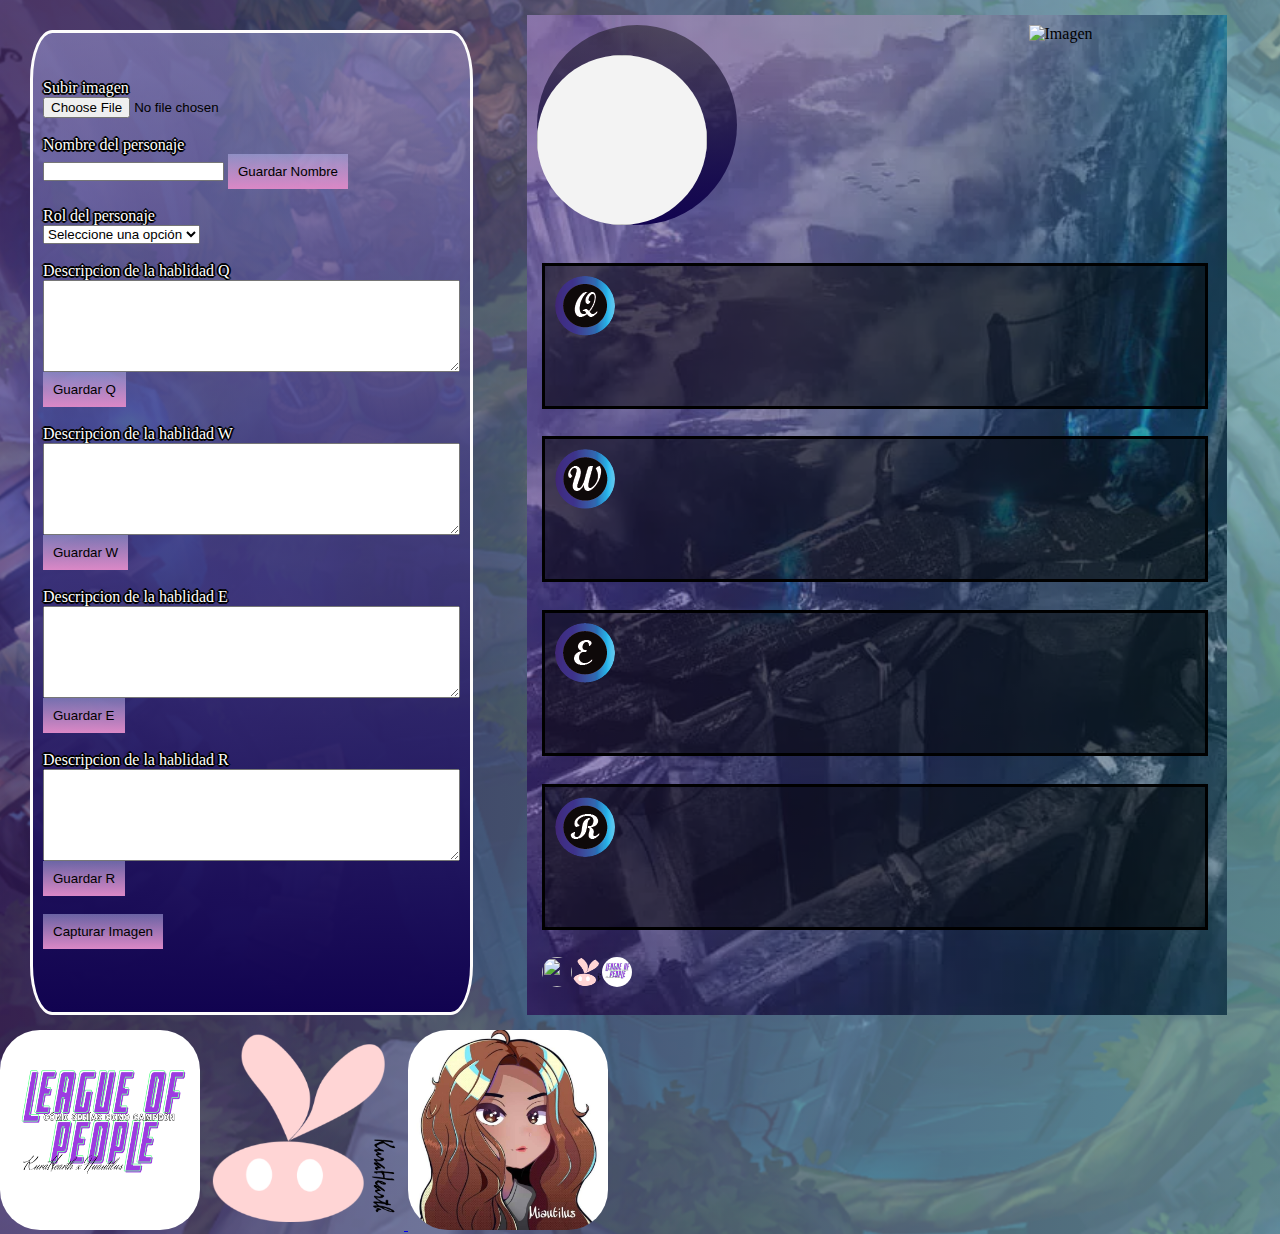
==== index.html @ 79ed460e "Update index.html" ====
<html>
  <head>
    <meta charset="utf-8">
    <link rel="stylesheet" href="css/concurso.css">   
    <script src="https://html2canvas.hertzen.com/dist/html2canvas.js"></script>

  </head>
  <body>
    <div class="contenedorMain">  
    <div class="contenedorMenu">
      <br>
      <br>
      <p>Subir imagen</p>
      <input type="file" id="seleccionArchivos" accept="image/*"> 
      <br>
      <br>
      <p>Nombre del personaje </p>
      <input type="text" id="namePer" />
      <button onclick="guardarTextoP()">Guardar Nombre</button>
      <br>
      <br>
      <p>Rol del personaje</p>
      <select id="lista" onchange="mostrarImagen()">
        <option value="">Seleccione una opción</option>
        <option value="img/mago.png">Mago</option>
        <option value="img/adc.png">Tirador</option>
        <option value="img/asesino.png">Asesino</option>
        <option value="img/luchador.png">Luchador</option>
        <option value="img/tanque.png">Tanque</option>
        <option value="img/sup.png">Soporte</option>
      </select>
      <br>
      <br>
      <p>Descripcion de la hablidad Q</p>
      <textarea id="descriQ" rows="6" cols="50" maxlenght="443"></textarea>
      <br>
      <button onclick="guardarTextoQ()">Guardar Q</button>
      <br>
      <br>
      <p>Descripcion de la hablidad W</p>
      <textarea id="descriW" rows="6" cols="50" maxlenght="443"></textarea>
      <br>
      <button onclick="guardarTextoW()">Guardar W</button>
      <br>
      <br>
      <p>Descripcion de la hablidad E</p>
      <textarea id="descriE" rows="6" cols="50" maxlenght="443"></textarea>
      <br>
      <button onclick="guardarTextoE()">Guardar E</button>
      <br>
      <br>
      <p>Descripcion de la hablidad R</p>
      <textarea id="descriR" rows="6" cols="50" maxlenght="443"></textarea>
      <br>
      <button onclick="guardarTextoR()">Guardar R</button>
      <br>
      <br>
      <button onclick="downloadImage()">Capturar Imagen</button>


			
    </div>

    <div class="box" id="box">
      <div class="contenedor2"> 
        <div class="bordeContenedorImg">
          <img class="contenedorImg" id="imagenPrevisualizacion"> 
        </div>
        <div class="caja2" id="personaje"> 
          <br>
        </div>
        <div id="contenedorImagen">
          <img id="imagen" src="" alt="Imagen">
        </div>
      </div>

      <div class="contenedor">
        <div class="contenedorImgHabQ"></div>
        <div class="caja" id="contenedorQ">
        <h1 id="tituloQ"></h1>
        </div>
      </div>

      <div class="contenedor3">
        <div class="contenedorImgHabW"></div>
        <div class="caja" id="contenedorW"> </div>
      </div>
      <div class="contenedor4">
        <div class="contenedorImgHabE" ></div>
        <div class="caja" id="contenedorE"> </div>
      </div>
      <div class="contenedor5">
        <div class="contenedorImgHabR" ></div>
        <div class="caja" id="contenedorR"> </div>
      </div>
      <div class="contenedorIconos"> 
        <img class="iconos" src = "img/logoMiauti.png"> 
        <img class="iconos" src="img/logoKura.png"> 
        <img class="iconos" src="img/logo_evento.png"> 
      </div>
    </div></div>
    <footer>
      <img class="iconosFooter" src="img/logo_evento.png"> 
      <a href="https://www.facebook.com/KuraHearth">
        <img class="iconosFooter" src="img/logoKura.png"> 
      </a>
      <a href="https://www.facebook.com/miautichiquita">
        <img class="iconosFooter" src="img/miautiLogo.jpg"> 
      </a>
  
     
    </footer>

  
    <script>
      const $seleccionArchivos = document.querySelector("#seleccionArchivos"),
      $imagenPrevisualizacion = document.querySelector("#imagenPrevisualizacion");

      // Escuchar cuando cambie
      $seleccionArchivos.addEventListener("change", () => {
      // Los archivos seleccionados, pueden ser muchos o uno
      const archivos = $seleccionArchivos.files;
      // Si no hay archivos salimos de la función y quitamos la imagen
      if (!archivos || !archivos.length) {
        $imagenPrevisualizacion.src = "";
        return;
      }
      // Ahora tomamos el primer archivo, el cual vamos a previsualizar
      const primerArchivo = archivos[0];
      // Lo convertimos a un objeto de tipo objectURL
      const objectURL = URL.createObjectURL(primerArchivo);
      // Y a la fuente de la imagen le ponemos el objectURL
      $imagenPrevisualizacion.src = objectURL;
      });

     
      function guardarTextoP() {
  // Obtener el valor del campo de entrada
  const texto = document.getElementById("namePer").value;
  

  // Asignar el valor al contenido del contenedor de destino
  document.getElementById("personaje").innerText = texto;
}
function guardarTextoQ() {
  // Obtener el valor del campo de entrada
  const texto = document.getElementById("descriQ").value;
  

  // Asignar el valor al contenido del contenedor de destino
  document.getElementById("contenedorQ").innerText = texto;
}
function guardarTextoW() {
  // Obtener el valor del campo de entrada
  const texto = document.getElementById("descriW").value;
  

  // Asignar el valor al contenido del contenedor de destino
  document.getElementById("contenedorW").innerText = texto;
}
function guardarTextoE() {
  // Obtener el valor del campo de entrada
  const texto = document.getElementById("descriE").value;
  

  // Asignar el valor al contenido del contenedor de destino
  document.getElementById("contenedorE").innerText = texto;
}
function guardarTextoR() {
  // Obtener el valor del campo de entrada
  const texto = document.getElementById("descriR").value;
  

  // Asignar el valor al contenido del contenedor de destino
  document.getElementById("contenedorR").innerText = texto;
}
function mostrarImagen() {
  var lista = document.getElementById("lista");
  var imagen = document.getElementById("imagen");
  var opcionSeleccionada = lista.options[lista.selectedIndex].value;
  imagen.src = opcionSeleccionada;
}
function downloadImage(){
	 html2canvas(document.querySelector("#box")).then(canvas => {
		a = document.createElement('a'); 
		document.body.appendChild(a); 
		a.download = "test.png"; 
		a.href =  canvas.toDataURL();
		a.click();
	});	 
 }
    </script>
  </body>
</html>
---- css/concurso.css ----
*{
    margin: 0;
    padding: 0;
}
body{
    width: 100%;
    height: auto;
    min-height: 100vh;
    background-position: center; 
    background-size: cover;
    background-image: linear-gradient(
        to left,
        rgba(148, 217, 235, 0.5),
        rgba(74, 31, 126, 0.5)
      ), url("img/GRIETA.png");
    position: relative;
    align-items: center;
    
}

p{
    font-family: "Roboto";
    color: #FFF;
    text-shadow:2px 0 0 #000, -2px 0 0 #000, 0 2px 0 #000, 0 -2px 0 #000, 1px 1px #000, -1px -1px 0 #000, 1px -1px 0 #000, -1px 1px 0 #000;
}
button {
    background: linear-gradient(rgba(185, 185, 240, 0.5), rgb(219, 136, 198));
    padding: 10 10;
    border: none;
    
}

.img {
    object-fit: cover;
    width: 100%;
    height: 100%;
}


.box {
    display: grid;
    background-image: linear-gradient(
        to left,
        rgba(11, 61, 73, 0.5),
        rgba(74, 31, 126, 0.5)
      ), url("img/aram.jpg");
    width: 700;
    height: 1000;
    margin: 0 auto;
    background-position: center; 
    background-size: cover;

}


.contenedorImg{
    border-radius: 50%;
    width: 170;
    height: 170;
    position: relative;
    background-color: rgb(243, 243, 243);  
}

.bordeContenedorImg{
    display: flex;
    position: relative;
    border-radius: 50%;
    width: 200;
    height: 200;
    background: linear-gradient(rgba(18, 18, 19,0.5), rgb(17, 3, 80));
    align-items:  last baseline;
    align-content: right;
    box-shadow: 30 30 black;
    z-index: 500;
}


.contenedorImgHabQ{  
    border-radius: 50%;
    width: 60;
    height: 60;
    position: relative;
    background-image: url("img/Q.png");
    background-repeat: no-repeat;
}

.contenedorImgHabW{  
    border-radius: 50%;
    width: 60;
    height: 60;
    position: relative;
    background-image: url("img/W.png");
    background-repeat: no-repeat;
}
.contenedorImgHabE{  
    border-radius: 50%;
    width: 60;
    height: 60;
    position: relative;
    background-image: url("img/E.png");
    background-repeat: no-repeat;
}
.contenedorImgHabR{  
    border-radius: 50%;
    width: 60;
    height: 60;
    position: relative;
    background-image: url("img/R.png");
    background-repeat: no-repeat;
}

.contenedorIconos{
    margin: 15;
    display: flex;
    flex-direction: row;
}
.iconos{
    border-radius: 50%;
    width: 30;
    height: 30;
    position: relative;
    background-repeat: no-repeat;

}
.iconosFooter{
   border-radius: 20%;
    width: 200;
    height: 200;
    position: relative;
    background-repeat: no-repeat;

}




.contenedor{
    margin: 15;
    margin-bottom: 0;
    padding: 10 ;
    border-width: 10;
    border: solid black;
    background-color: rgba(0, 0, 0,0.5);
    position: relative;
    display: flex;
    flex-direction: row;
    width: 640;
    height: 120;
 
    
}
.contenedor3{
    margin: 15;
    margin-bottom: 0;
    padding: 10 ;
    border-width: 10;
    border: solid black;
    background-color: rgba(0, 0, 0,0.5);
    position: relative;
    display: flex;
    flex-direction: row;
    width: 640;
    height: 120;
   
}
.contenedor4{
    margin: 15;
    margin-bottom: 0;
    padding: 10 ;
    border-width: 10;
    border: solid black;
    background-color: rgba(0, 0, 0,0.5);
    position: relative;
    display: flex;
    flex-direction: row;
    width: 640;
    height: 120;  
}
.contenedor5{
    margin: 15;
    margin-bottom: 0;
    padding: 10 ;
    border-width: 10;
    border: solid black;
    background-color: rgba(0, 0, 0,0.5);
    position: relative;
    display: flex;
    flex-direction: row;
    width: 640;
    height: 120;  
}

.contenedor2{
    padding: 10 ;
    display: flex;
    flex-direction: row;
    position: relative;
    width: auto;
    height: 70%;
}

.caja{
    position: relative;
    padding: 10;
    width: 80%;
    height: 250;
    color: white;
    justify-content: center;
    align-items: center;
    text-align: center;
    overflow: hidden;
    white-space: nowrap;
    

}

.caja2{
    justify-content: center;
    align-items: center;
    text-align: center;
    font-size: 30;
    padding: 10;
    width: 40%;
    height: auto;
    color: white;
    text-shadow:2px 2px 4px #FFF, 4px 4px 4px #4d0f68,
 6px 6px 4px #222;

}
.contenedorMain{
    margin: 15;
    display: flex;
    flex-direction: row;
}
.contenedorMenu{
    border-radius: 5%;
    margin: 15;
    margin-bottom: 0;
    padding: 10 ;
    border-width: 10;
    border: solid rgb(253, 252, 252);
    background: linear-gradient(rgba(156, 156, 216, 0.5), rgb(17, 3, 80));
    position: relative;

}
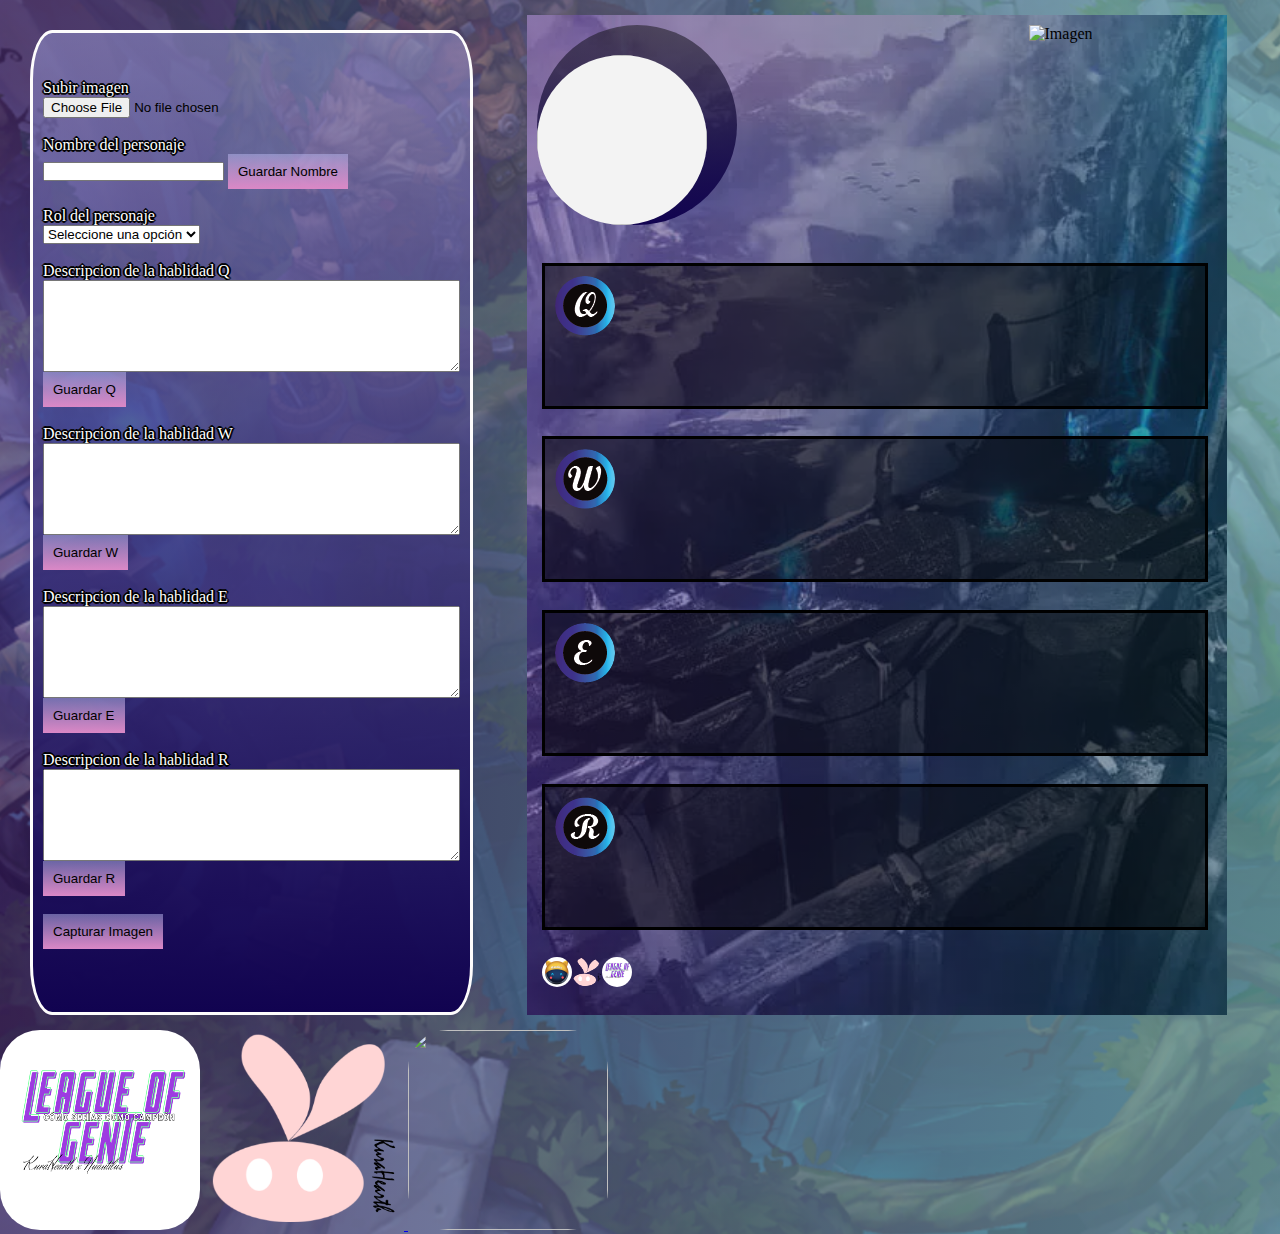
==== commit fc88cb95: "Update index.html" ====
--- a/index.html
+++ b/index.html
@@ -105,7 +105,7 @@
         <img class="iconosFooter" src="img/logoKura.png"> 
       </a>
       <a href="https://www.facebook.com/miautichiquita">
-        <img class="iconosFooter" src="img/miautiLogo.jpg"> 
+        <img class="iconosFooter" src="img/logoMi.jpg"> 
       </a>
   
      
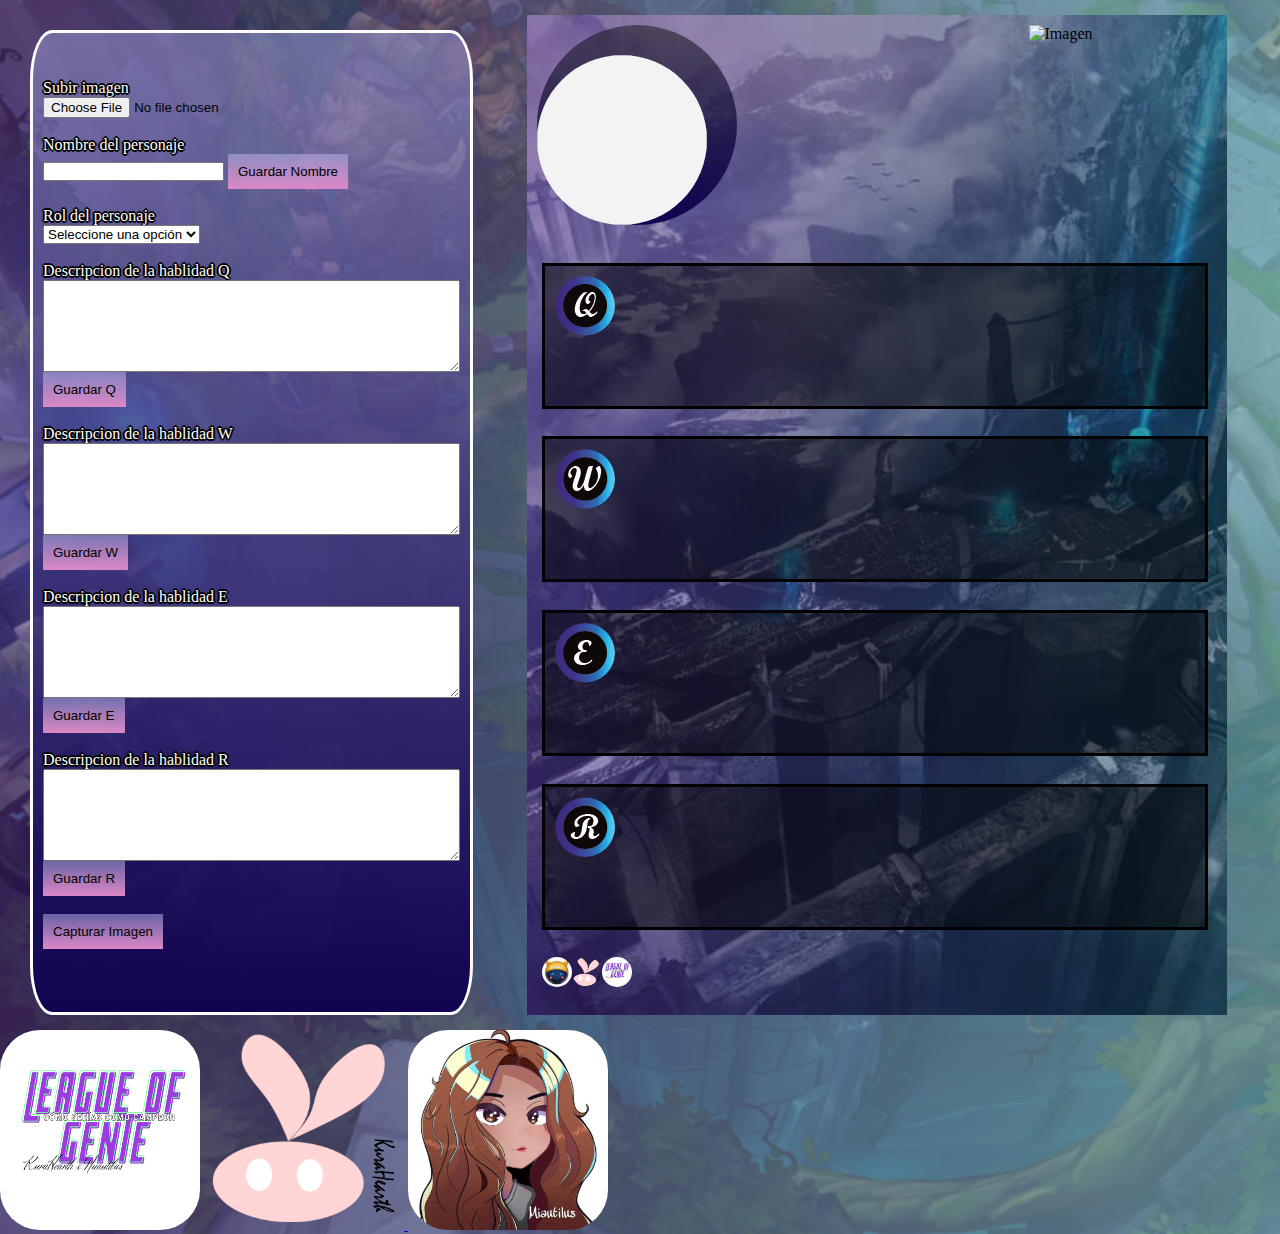
==== commit 77ac7d78: "Update index.html" ====
--- a/index.html
+++ b/index.html
@@ -105,7 +105,7 @@
         <img class="iconosFooter" src="img/logoKura.png"> 
       </a>
       <a href="https://www.facebook.com/miautichiquita">
-        <img class="iconosFooter" src="img/logoMi.jpg"> 
+        <img class="iconosFooter" src="img/miautiLogo.jpg"> 
       </a>
   
      
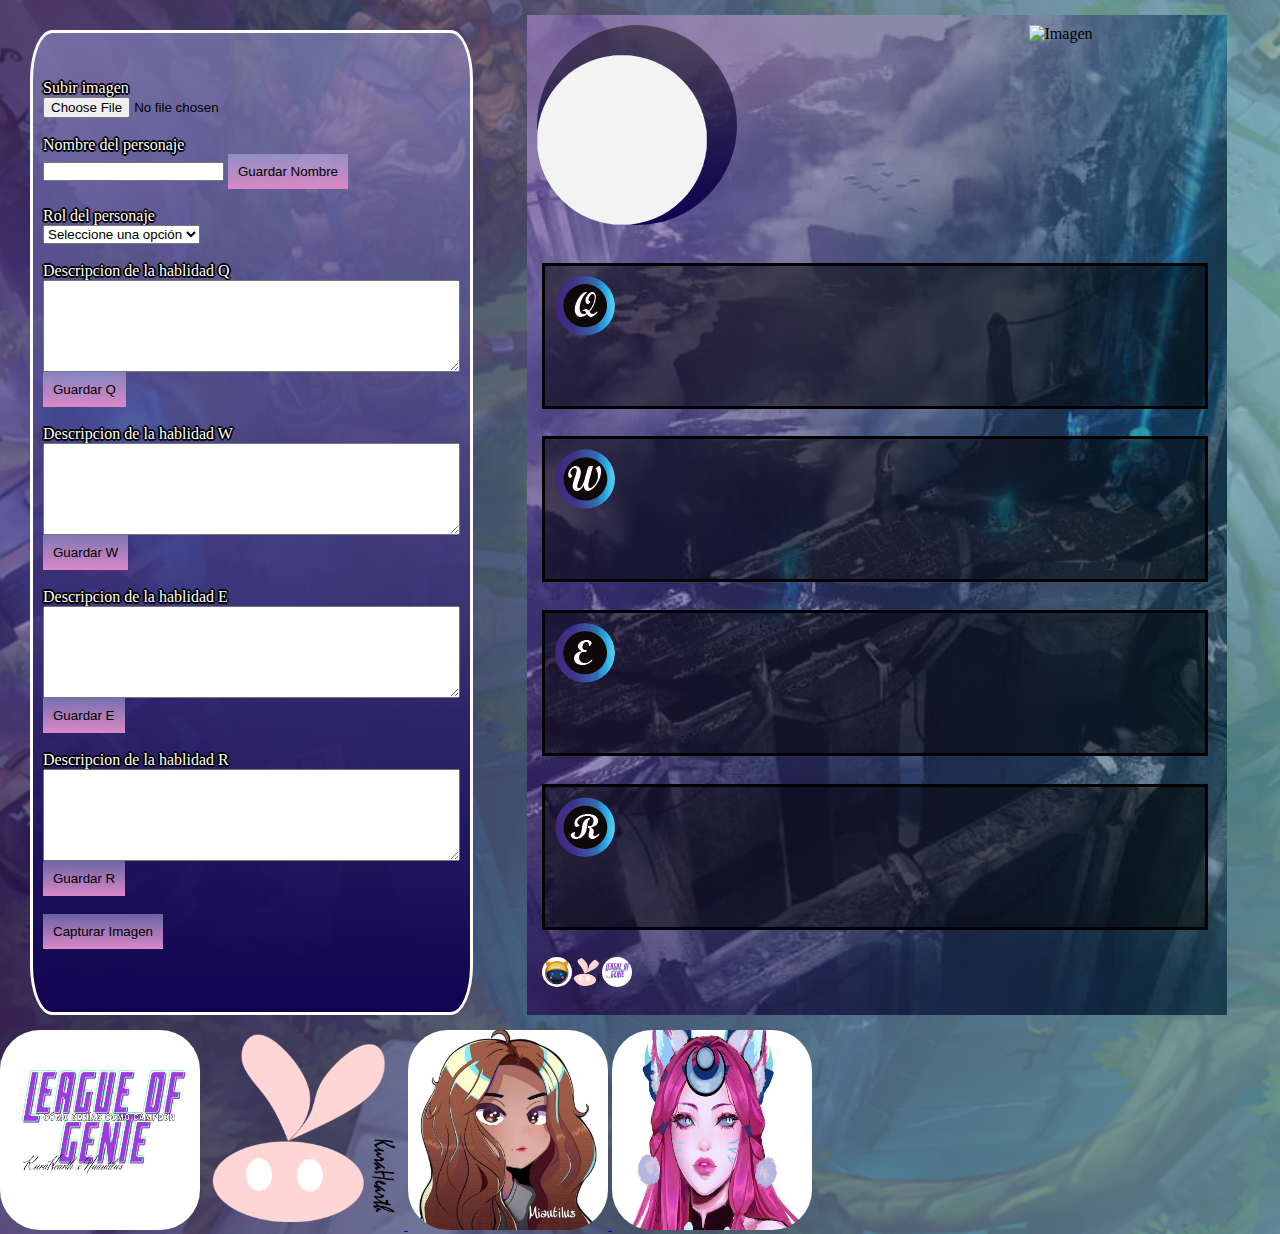
==== commit 1a2c3c88: "Update index.html" ====
--- a/index.html
+++ b/index.html
@@ -107,6 +107,9 @@
       <a href="https://www.facebook.com/miautichiquita">
         <img class="iconosFooter" src="img/miautiLogo.jpg"> 
       </a>
+     <a href="https://www.facebook.com/Ahri4Ever">
+        <img class="iconosFooter" src="img/foxy_queen.jpg"> 
+      </a>
   
      
     </footer>
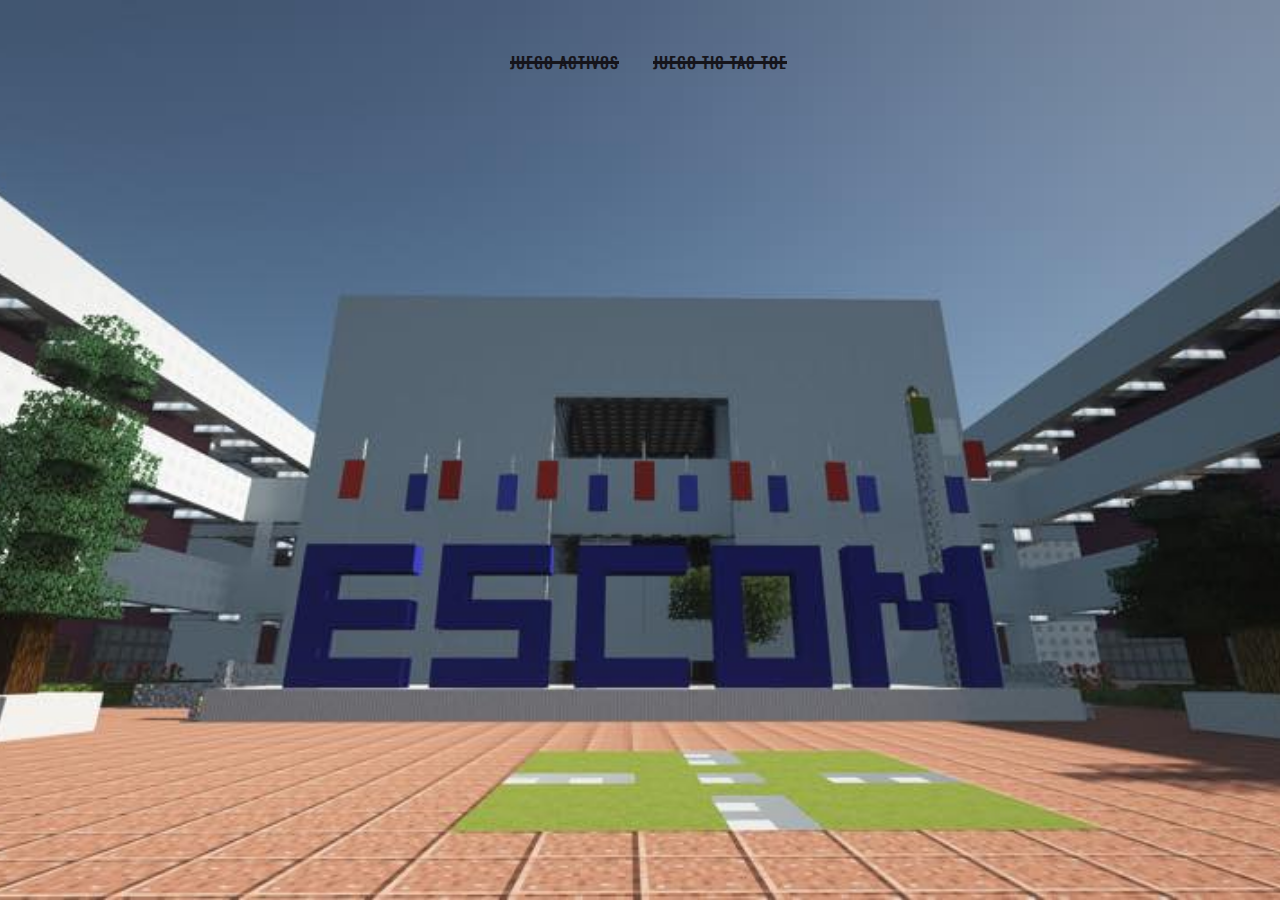
==== commit aaa8bc01: "Update index.html" ====
--- a/index.html
+++ b/index.html
@@ -1,197 +1,108 @@
 <html>
   <head>
     <meta charset="utf-8">
-    <link rel="stylesheet" href="css/concurso.css">   
-    <script src="https://html2canvas.hertzen.com/dist/html2canvas.js"></script>
+    <link rel="stylesheet" href="Untitled-1.css">  
+  </head>
+  <style>
+ @import url('https://fonts.googleapis.com/css?family=Oswald:500');
+.back{
+  position: fixed;
+  left: 0;
+  top: 0;
+  width: 100%;
+  height: 100%;
+  background:url(img/fondo_escom.jpg) no-repeat top center #efeff1;
+  background-size:cover;
+}
+.thx{
+  position: fixed;
+  left:50%;
+  transform:translateX(-50%);
+  bottom: 15px;
+}
+nav{
+  width: 100%;
+  position: fixed;
+  top:50px;
+  text-align:center;
+}
+nav a{
+  font-family: 'Oswald', sans-serif;
+  font-weight:500;
+  text-transform:uppercase;
+  text-decoration:none;
+  color:#16151b;
+  margin:0 15px;
+  font-size:16px;
+  letter-spacing:1px;
+  position:relative;
+  display:inline-block;
+}
+nav a:before{
+  content:'';
+  position: absolute;
+  width: 100%;
+  height: 3px;
+  background:#16151b;
+  top:47%;
+  animation:out 0.2s cubic-bezier(1, 0, 0.58, 0.97) 1 both;
+}
+nav a:hover:before{
+  animation:in 0.2s cubic-bezier(1, 0, 0.58, 0.97) 1 both;
 
-  </head>
-  <body>
-    <div class="contenedorMain">  
-    <div class="contenedorMenu">
-      <br>
-      <br>
-      <p>Subir imagen</p>
-      <input type="file" id="seleccionArchivos" accept="image/*"> 
-      <br>
-      <br>
-      <p>Nombre del personaje </p>
-      <input type="text" id="namePer" />
-      <button onclick="guardarTextoP()">Guardar Nombre</button>
-      <br>
-      <br>
-      <p>Rol del personaje</p>
-      <select id="lista" onchange="mostrarImagen()">
-        <option value="">Seleccione una opción</option>
-        <option value="img/mago.png">Mago</option>
-        <option value="img/adc.png">Tirador</option>
-        <option value="img/asesino.png">Asesino</option>
-        <option value="img/luchador.png">Luchador</option>
-        <option value="img/tanque.png">Tanque</option>
-        <option value="img/sup.png">Soporte</option>
-      </select>
-      <br>
-      <br>
-      <p>Descripcion de la hablidad Q</p>
-      <textarea id="descriQ" rows="6" cols="50" maxlenght="443"></textarea>
-      <br>
-      <button onclick="guardarTextoQ()">Guardar Q</button>
-      <br>
-      <br>
-      <p>Descripcion de la hablidad W</p>
-      <textarea id="descriW" rows="6" cols="50" maxlenght="443"></textarea>
-      <br>
-      <button onclick="guardarTextoW()">Guardar W</button>
-      <br>
-      <br>
-      <p>Descripcion de la hablidad E</p>
-      <textarea id="descriE" rows="6" cols="50" maxlenght="443"></textarea>
-      <br>
-      <button onclick="guardarTextoE()">Guardar E</button>
-      <br>
-      <br>
-      <p>Descripcion de la hablidad R</p>
-      <textarea id="descriR" rows="6" cols="50" maxlenght="443"></textarea>
-      <br>
-      <button onclick="guardarTextoR()">Guardar R</button>
-      <br>
-      <br>
-      <button onclick="downloadImage()">Capturar Imagen</button>
+}
+@keyframes in{
+  0%{
+    width: 0;
+    left:0;
+    right:auto;
+  }
+  100%{
+    left:0;
+    right:auto;
+    width: 100%;
+  }
+}
+@keyframes out{
+  0%{
+    width:100%;
+    left: auto;
+    right: 0;
+  }
+  100%{
+    width: 0;
+    left: auto;
+    right: 0;
+  }
+}
+@keyframes show{
+  0%{
+    opacity:0;
+    transform:translateY(-10px);
+  }
+  100%{
+    opacity:1;
+    transform:translateY(0);
+  }
+}
 
+@for $i from 1 through 5 {
+  nav a:nth-child(#{$i}){
+    animation:show .2s #{$i*0.1+1}s ease 1 both;
+  }
+}
 
-			
-    </div>
+</style>
 
-    <div class="box" id="box">
-      <div class="contenedor2"> 
-        <div class="bordeContenedorImg">
-          <img class="contenedorImg" id="imagenPrevisualizacion"> 
-        </div>
-        <div class="caja2" id="personaje"> 
-          <br>
-        </div>
-        <div id="contenedorImagen">
-          <img id="imagen" src="" alt="Imagen">
-        </div>
-      </div>
+<body>
+    <div class="back"></div>
+    <nav>
+      <a href="juegoCuentasActivosCirculantes.html">Juego Activos</a>
+      <a href="indexTic.html">Juego Tic Tac Toe</a>
 
-      <div class="contenedor">
-        <div class="contenedorImgHabQ"></div>
-        <div class="caja" id="contenedorQ">
-        <h1 id="tituloQ"></h1>
-        </div>
-      </div>
-
-      <div class="contenedor3">
-        <div class="contenedorImgHabW"></div>
-        <div class="caja" id="contenedorW"> </div>
-      </div>
-      <div class="contenedor4">
-        <div class="contenedorImgHabE" ></div>
-        <div class="caja" id="contenedorE"> </div>
-      </div>
-      <div class="contenedor5">
-        <div class="contenedorImgHabR" ></div>
-        <div class="caja" id="contenedorR"> </div>
-      </div>
-      <div class="contenedorIconos"> 
-        <img class="iconos" src = "img/logoMiauti.png"> 
-        <img class="iconos" src="img/logoKura.png"> 
-        <img class="iconos" src="img/logo_evento.png"> 
-      </div>
-    </div></div>
-    <footer>
-      <img class="iconosFooter" src="img/logo_evento.png"> 
-      <a href="https://www.facebook.com/KuraHearth">
-        <img class="iconosFooter" src="img/logoKura.png"> 
-      </a>
-      <a href="https://www.facebook.com/miautichiquita">
-        <img class="iconosFooter" src="img/miautiLogo.jpg"> 
-      </a>
-     <a href="https://www.facebook.com/Ahri4Ever">
-        <img class="iconosFooter" src="img/foxy_queen.jpg"> 
-      </a>
-  
-     
-    </footer>
-
-  
-    <script>
-      const $seleccionArchivos = document.querySelector("#seleccionArchivos"),
-      $imagenPrevisualizacion = document.querySelector("#imagenPrevisualizacion");
-
-      // Escuchar cuando cambie
-      $seleccionArchivos.addEventListener("change", () => {
-      // Los archivos seleccionados, pueden ser muchos o uno
-      const archivos = $seleccionArchivos.files;
-      // Si no hay archivos salimos de la función y quitamos la imagen
-      if (!archivos || !archivos.length) {
-        $imagenPrevisualizacion.src = "";
-        return;
-      }
-      // Ahora tomamos el primer archivo, el cual vamos a previsualizar
-      const primerArchivo = archivos[0];
-      // Lo convertimos a un objeto de tipo objectURL
-      const objectURL = URL.createObjectURL(primerArchivo);
-      // Y a la fuente de la imagen le ponemos el objectURL
-      $imagenPrevisualizacion.src = objectURL;
-      });
-
-     
-      function guardarTextoP() {
-  // Obtener el valor del campo de entrada
-  const texto = document.getElementById("namePer").value;
+    </nav>
+    
   
 
-  // Asignar el valor al contenido del contenedor de destino
-  document.getElementById("personaje").innerText = texto;
-}
-function guardarTextoQ() {
-  // Obtener el valor del campo de entrada
-  const texto = document.getElementById("descriQ").value;
-  
-
-  // Asignar el valor al contenido del contenedor de destino
-  document.getElementById("contenedorQ").innerText = texto;
-}
-function guardarTextoW() {
-  // Obtener el valor del campo de entrada
-  const texto = document.getElementById("descriW").value;
-  
-
-  // Asignar el valor al contenido del contenedor de destino
-  document.getElementById("contenedorW").innerText = texto;
-}
-function guardarTextoE() {
-  // Obtener el valor del campo de entrada
-  const texto = document.getElementById("descriE").value;
-  
-
-  // Asignar el valor al contenido del contenedor de destino
-  document.getElementById("contenedorE").innerText = texto;
-}
-function guardarTextoR() {
-  // Obtener el valor del campo de entrada
-  const texto = document.getElementById("descriR").value;
-  
-
-  // Asignar el valor al contenido del contenedor de destino
-  document.getElementById("contenedorR").innerText = texto;
-}
-function mostrarImagen() {
-  var lista = document.getElementById("lista");
-  var imagen = document.getElementById("imagen");
-  var opcionSeleccionada = lista.options[lista.selectedIndex].value;
-  imagen.src = opcionSeleccionada;
-}
-function downloadImage(){
-	 html2canvas(document.querySelector("#box")).then(canvas => {
-		a = document.createElement('a'); 
-		document.body.appendChild(a); 
-		a.download = "test.png"; 
-		a.href =  canvas.toDataURL();
-		a.click();
-	});	 
- }
-    </script>
   </body>
 </html>
